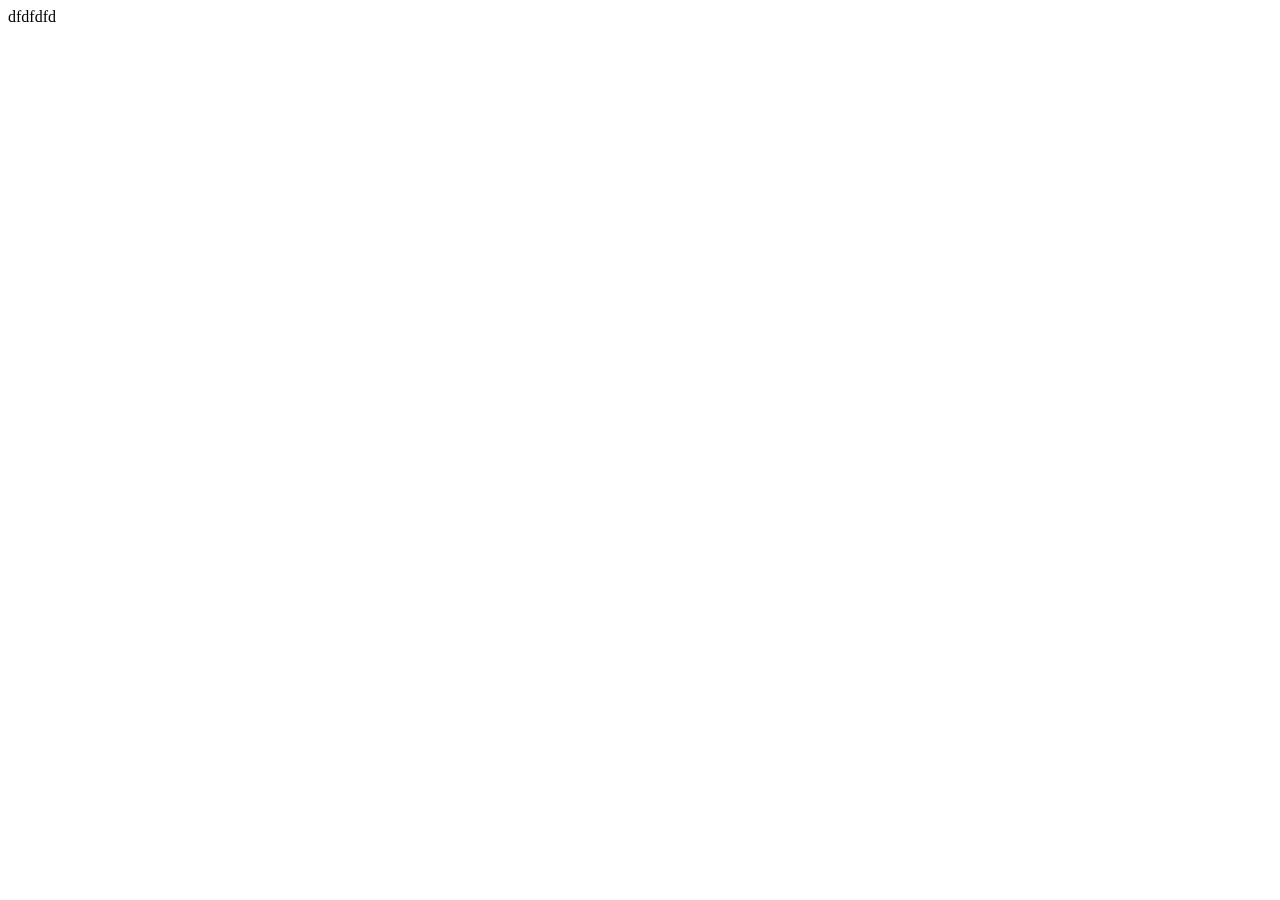
==== about.html @ da26d993 "layout" ====
<!DOCTYPE html>
<html lang="en">
  <head>
    <meta charset="UTF-8" />
    <meta name="viewport" content="width=device-width, initial-scale=1.0" />
    <title>About</title>
  </head>
  <body>
    <div>dfdfdfd</div>
  </body>
</html>
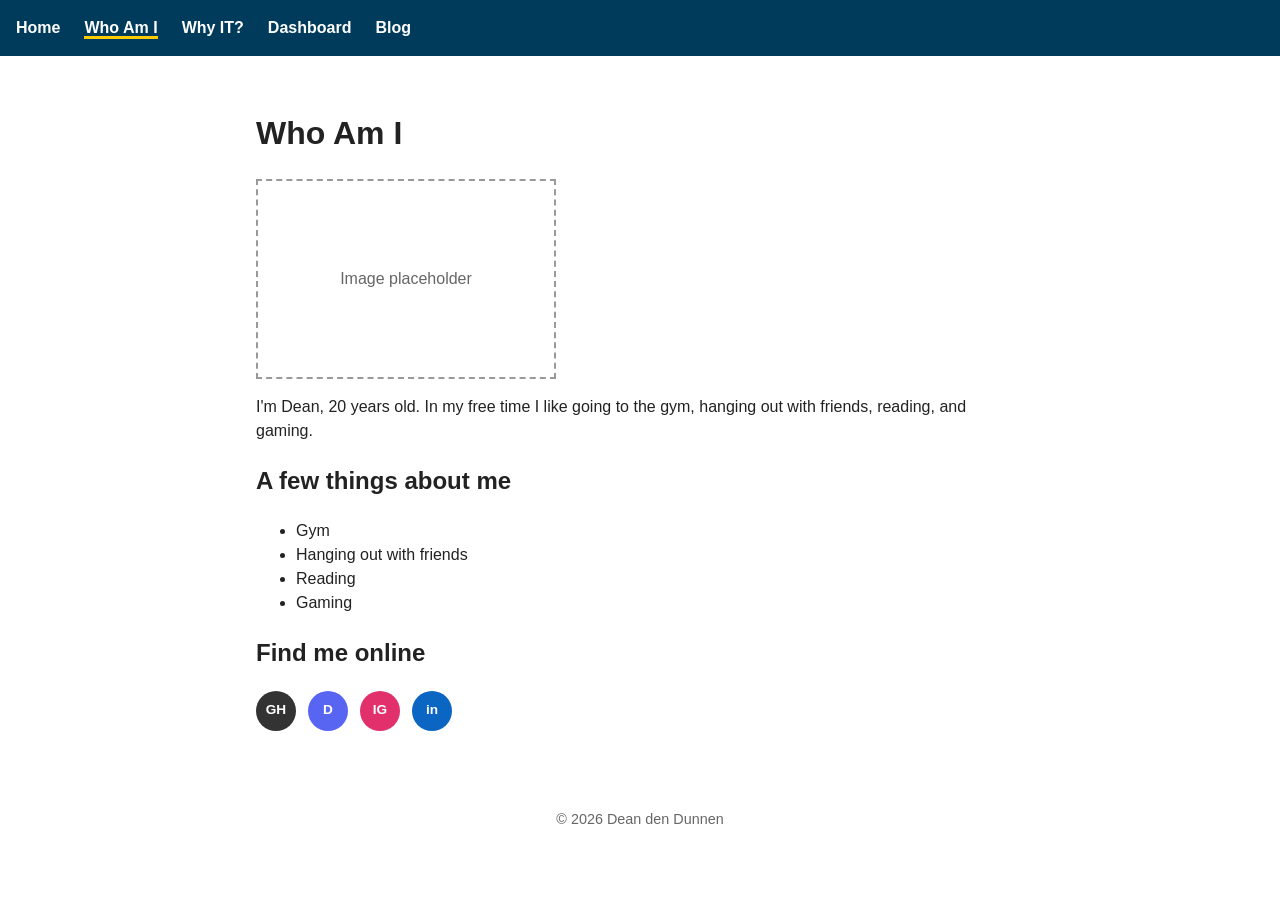
==== commit 925d91bc: "setup" ====
--- a/about.html
+++ b/about.html
@@ -1,11 +1,60 @@
-<!DOCTYPE html>
-<html lang="en">
-  <head>
-    <meta charset="UTF-8" />
-    <meta name="viewport" content="width=device-width, initial-scale=1.0" />
-    <title>About</title>
-  </head>
-  <body>
-    <div>dfdfdfd</div>
-  </body>
-</html>
+<!DOCTYPE html>
+<html lang="en">
+  <head>
+    <meta charset="UTF-8" />
+    <meta name="viewport" content="width=device-width, initial-scale=1.0" />
+    <title>Who Am I</title>
+    <link rel="stylesheet" href="css/style.css" />
+  </head>
+  <body>
+    <header>
+      <nav>
+        <ul>
+          <li><a href="index.html">Home</a></li>
+          <li><a href="about.html" aria-current="page">Who Am I</a></li>
+          <li><a href="why-it.html">Why IT?</a></li>
+          <li><a href="dashboard.html">Dashboard</a></li>
+          <li><a href="blog.html">Blog</a></li>
+        </ul>
+      </nav>
+    </header>
+    <main>
+      <h1>Who Am I</h1>
+
+      <!-- TODO: replace this with a real photo once you have one -->
+      <div class="image-placeholder">Image placeholder</div>
+
+      <p>
+        I'm Dean, 20 years old. In my free time I like going to the gym, hanging
+        out with friends, reading, and gaming.
+      </p>
+
+      <h2>A few things about me</h2>
+      <ul>
+        <li>Gym</li>
+        <li>Hanging out with friends</li>
+        <li>Reading</li>
+        <li>Gaming</li>
+      </ul>
+
+      <h2>Find me online</h2>
+      <ul class="socials">
+        <li>
+          <a class="social-icon github" href="https://github.com/deandendunnenzakelijk" target="_blank" rel="noopener noreferrer" aria-label="GitHub">GH</a>
+        </li>
+        <li>
+          <span class="social-icon discord" title="Discord: gengardean" aria-label="Discord username: gengardean">D</span>
+        </li>
+        <li>
+          <a class="social-icon instagram" href="https://www.instagram.com/deanprvs/" target="_blank" rel="noopener noreferrer" aria-label="Instagram">IG</a>
+        </li>
+        <li>
+          <a class="social-icon linkedin" href="https://www.linkedin.com/in/dean-den-dunnen/" target="_blank" rel="noopener noreferrer" aria-label="LinkedIn">in</a>
+        </li>
+      </ul>
+    </main>
+    <footer>
+      <p>&copy; 2026 Dean den Dunnen</p>
+    </footer>
+  </body>
+</html>
--- a/css/style.css
+++ b/css/style.css
@@ -0,0 +1,88 @@
+* {
+  box-sizing: border-box;
+}
+
+body {
+  margin: 0;
+  font-family: Arial, Helvetica, sans-serif; 
+  color: #222;
+  line-height: 1.5;
+}
+
+header {
+  background-color: #003b5c;
+  padding: 1rem;
+}
+
+nav ul {
+  list-style: none;   
+  display: flex;       
+  gap: 1.5rem;
+  margin: 0;
+  padding: 0;
+}
+
+nav a {
+  color: #fff;
+  text-decoration: none;
+  font-weight: bold;
+}
+
+nav a:hover {
+  text-decoration: underline;
+}
+
+nav a[aria-current="page"] {
+  border-bottom: 3px solid #ffcc00;
+}
+
+main {
+  max-width: 800px;
+  margin: 0 auto;   
+  padding: 2rem 1rem;
+}
+
+footer {
+  text-align: center;
+  padding: 1rem;
+  color: #666;
+  font-size: 0.9rem;
+}
+
+
+.image-placeholder {
+  width: 100%;
+  max-width: 300px;
+  height: 200px;
+  border: 2px dashed #999;
+  display: flex;
+  align-items: center;
+  justify-content: center;
+  color: #666;
+  margin: 1rem 0;
+}
+
+.socials {
+  list-style: none;
+  display: flex;
+  gap: 0.75rem;
+  padding: 0;
+}
+
+.social-icon {
+  display: inline-flex;
+  align-items: center;
+  justify-content: center;
+  width: 40px;
+  height: 40px;
+  border-radius: 50%;
+  color: #fff;
+  text-decoration: none;
+  font-weight: bold;
+  font-size: 0.85rem;
+}
+
+.social-icon.github { background-color: #333; }
+.social-icon.discord { background-color: #5865f2; }
+.social-icon.instagram { background-color: #e1306c; }
+.social-icon.linkedin { background-color: #0a66c2; }
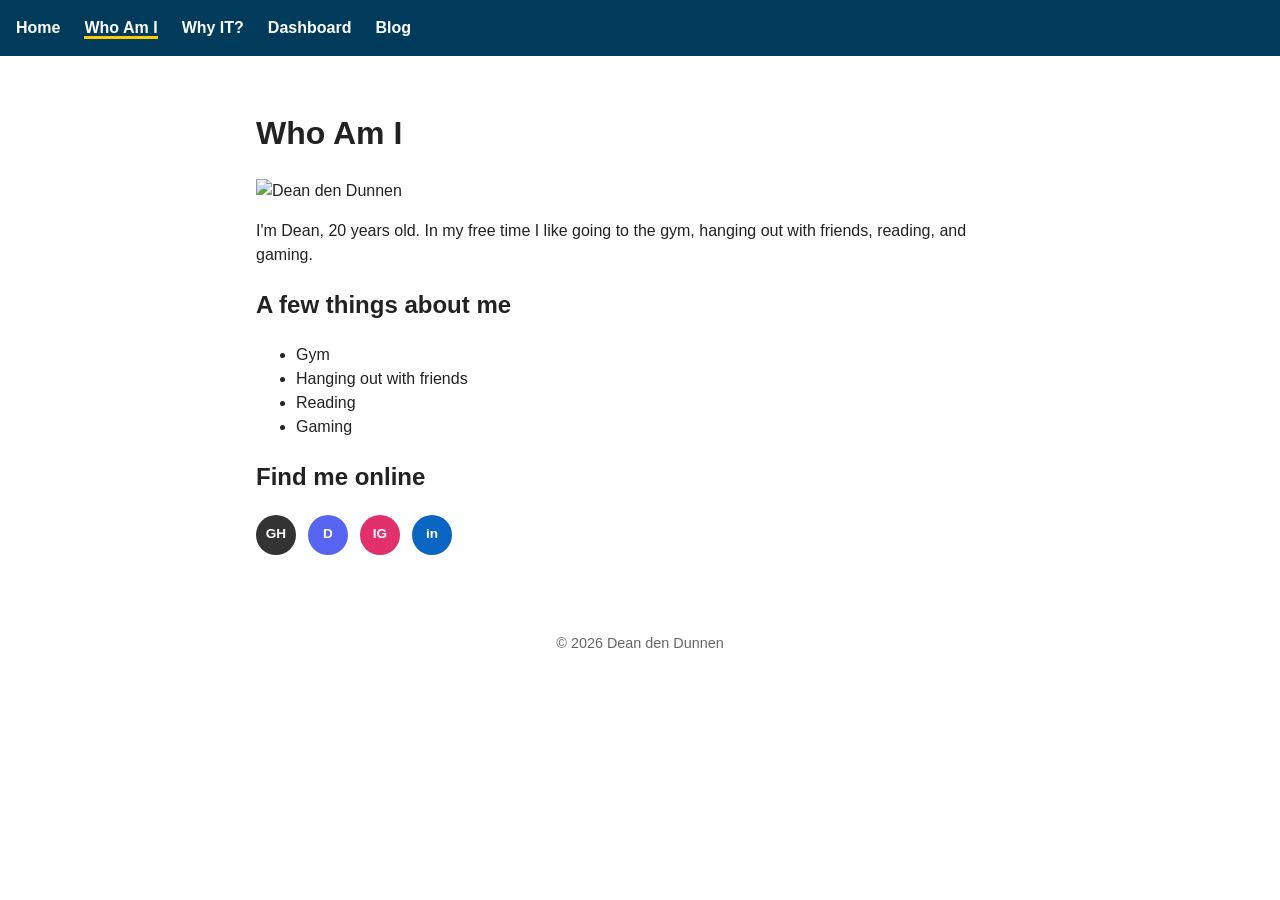
==== commit 38300561: "cleanup" ====
--- a/about.html
+++ b/about.html
@@ -21,8 +21,7 @@
     <main>
       <h1>Who Am I</h1>
 
-      <!-- TODO: replace this with a real photo once you have one -->
-      <div class="image-placeholder">Image placeholder</div>
+      <img src="img/profile-photo.jpg" alt="Dean den Dunnen" class="profile-photo" />
 
       <p>
         I'm Dean, 20 years old. In my free time I like going to the gym, hanging
--- a/css/style.css
+++ b/css/style.css
@@ -4,7 +4,7 @@
 
 body {
   margin: 0;
-  font-family: Arial, Helvetica, sans-serif; 
+  font-family: Arial, Helvetica, sans-serif;
   color: #222;
   line-height: 1.5;
 }
@@ -15,8 +15,8 @@
 }
 
 nav ul {
-  list-style: none;   
-  display: flex;       
+  list-style: none;
+  display: flex;
   gap: 1.5rem;
   margin: 0;
   padding: 0;
@@ -38,7 +38,7 @@
 
 main {
   max-width: 800px;
-  margin: 0 auto;   
+  margin: 0 auto;
   padding: 2rem 1rem;
 }
 
@@ -49,16 +49,10 @@
   font-size: 0.9rem;
 }
 
-
-.image-placeholder {
-  width: 100%;
+.profile-photo {
   max-width: 300px;
-  height: 200px;
-  border: 2px dashed #999;
-  display: flex;
-  align-items: center;
-  justify-content: center;
-  color: #666;
+  height: auto;
+  display: block;
   margin: 1rem 0;
 }
 
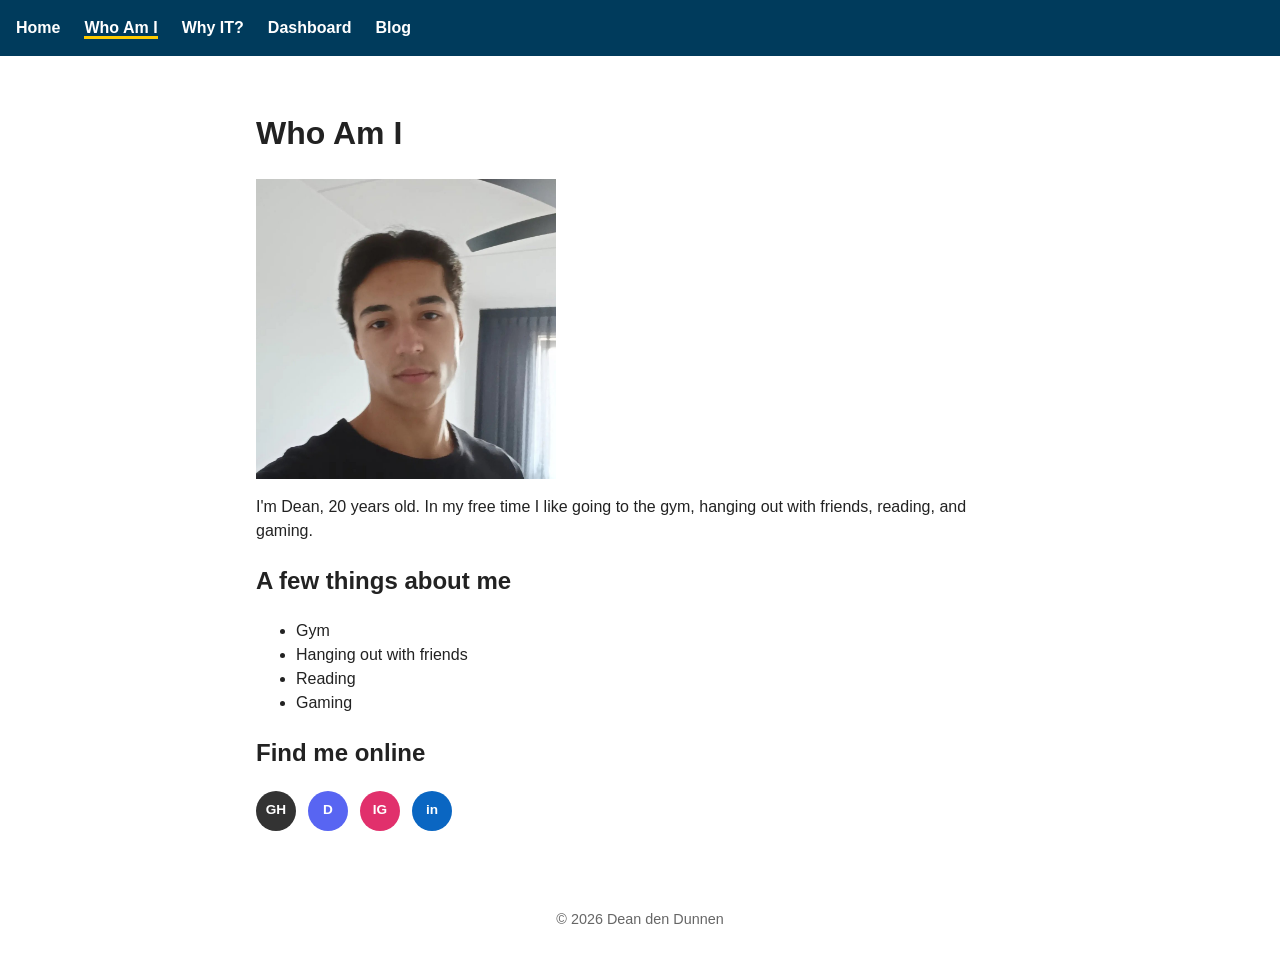
==== commit ac6b0f20: "Add profile photo" ====
--- a/about.html
+++ b/about.html
@@ -21,7 +21,7 @@
     <main>
       <h1>Who Am I</h1>
 
-      <img src="img/profile-photo.jpg" alt="Dean den Dunnen" class="profile-photo" />
+      <img src="img/profile.jpg" alt="Dean den Dunnen" class="profile-photo" />
 
       <p>
         I'm Dean, 20 years old. In my free time I like going to the gym, hanging
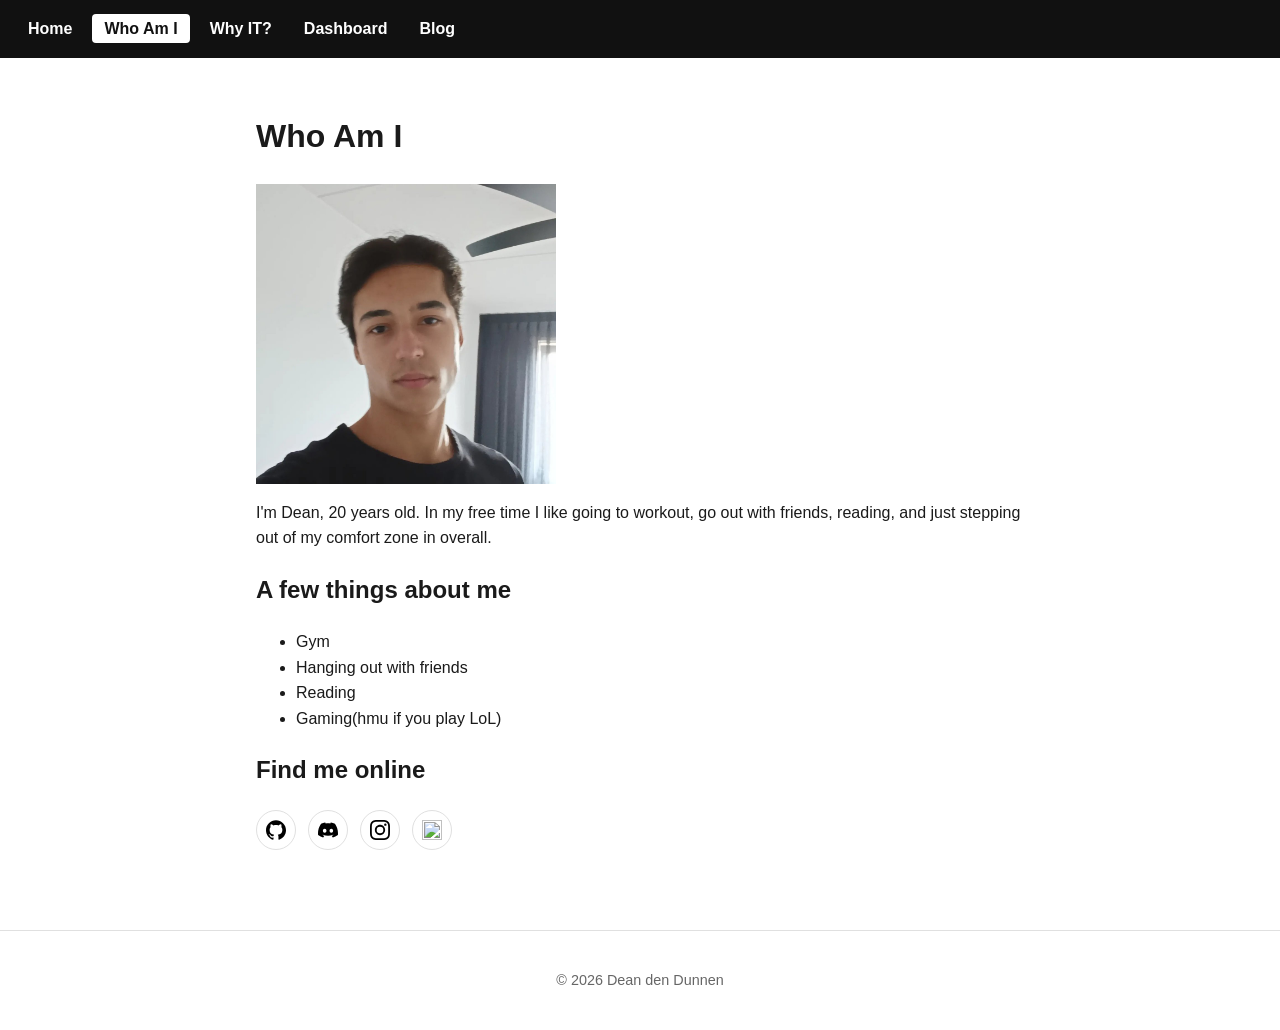
==== commit c5752891: "upd 17-09-2026" ====
--- a/about.html
+++ b/about.html
@@ -24,8 +24,8 @@
       <img src="img/profile.jpg" alt="Dean den Dunnen" class="profile-photo" />
 
       <p>
-        I'm Dean, 20 years old. In my free time I like going to the gym, hanging
-        out with friends, reading, and gaming.
+        I'm Dean, 20 years old. In my free time I like going to workout, go
+        out with friends, reading, and just stepping out of my comfort zone in overall.
       </p>
 
       <h2>A few things about me</h2>
@@ -33,22 +33,30 @@
         <li>Gym</li>
         <li>Hanging out with friends</li>
         <li>Reading</li>
-        <li>Gaming</li>
+        <li>Gaming(hmu if you play LoL)</li>
       </ul>
 
       <h2>Find me online</h2>
       <ul class="socials">
         <li>
-          <a class="social-icon github" href="https://github.com/deandendunnenzakelijk" target="_blank" rel="noopener noreferrer" aria-label="GitHub">GH</a>
+          <a href="https://github.com/deandendunnenzakelijk" target="_blank" rel="noopener noreferrer" aria-label="GitHub">
+            <img src="img/icons/github.svg" alt="" class="social-icon" />
+          </a>
         </li>
         <li>
-          <span class="social-icon discord" title="Discord: gengardean" aria-label="Discord username: gengardean">D</span>
+          <span title="Discord: gengardean" aria-label="Discord username: gengardean">
+            <img src="img/icons/discord.svg" alt="" class="social-icon" />
+          </span>
         </li>
         <li>
-          <a class="social-icon instagram" href="https://www.instagram.com/deanprvs/" target="_blank" rel="noopener noreferrer" aria-label="Instagram">IG</a>
+          <a href="https://www.instagram.com/deanprvs/" target="_blank" rel="noopener noreferrer" aria-label="Instagram">
+            <img src="img/icons/instagram.svg" alt="" class="social-icon" />
+          </a>
         </li>
         <li>
-          <a class="social-icon linkedin" href="https://www.linkedin.com/in/dean-den-dunnen/" target="_blank" rel="noopener noreferrer" aria-label="LinkedIn">in</a>
+          <a href="https://www.linkedin.com/in/dean-den-dunnen/" target="_blank" rel="noopener noreferrer" aria-label="LinkedIn">
+            <img src="img/icons/linkedin.svg" alt="" class="social-icon" />
+          </a>
         </li>
       </ul>
     </main>
--- a/css/style.css
+++ b/css/style.css
@@ -5,35 +5,39 @@
 body {
   margin: 0;
   font-family: Arial, Helvetica, sans-serif;
-  color: #222;
-  line-height: 1.5;
+  color: #1a1a1a;
+  background-color: #ffffff;
+  line-height: 1.6;
 }
 
 header {
-  background-color: #003b5c;
+  background-color: #111111;
   padding: 1rem;
 }
 
 nav ul {
   list-style: none;
   display: flex;
-  gap: 1.5rem;
+  gap: 0.5rem;
   margin: 0;
   padding: 0;
 }
 
 nav a {
-  color: #fff;
+  color: #ffffff;
   text-decoration: none;
   font-weight: bold;
+  padding: 0.35rem 0.75rem;
+  border-radius: 4px;
 }
 
 nav a:hover {
-  text-decoration: underline;
+  background-color: #333333;
 }
 
 nav a[aria-current="page"] {
-  border-bottom: 3px solid #ffcc00;
+  color: #111111;
+  background-color: #ffffff;
 }
 
 main {
@@ -44,9 +48,11 @@
 
 footer {
   text-align: center;
-  padding: 1rem;
-  color: #666;
+  padding: 1.5rem 1rem;
+  color: #666666;
   font-size: 0.9rem;
+  border-top: 1px solid #e0e0e0;
+  margin-top: 2rem;
 }
 
 .profile-photo {
@@ -56,6 +62,58 @@
   margin: 1rem 0;
 }
 
+.hero {
+  text-align: center;
+}
+
+.hero-photo {
+  width: 160px;
+  height: 160px;
+  border-radius: 50%;
+  object-fit: cover;
+  margin: 0 auto 1rem;
+  display: block;
+}
+
+.hero .tagline {
+  color: #666666;
+  text-transform: uppercase;
+  letter-spacing: 0.05em;
+  font-size: 0.9rem;
+  margin-top: 0;
+}
+
+.tags {
+  list-style: none;
+  display: flex;
+  flex-wrap: wrap;
+  justify-content: center;
+  gap: 0.5rem;
+  padding: 0;
+  margin: 1.5rem 0;
+}
+
+.tags li {
+  border: 1px solid #e0e0e0;
+  border-radius: 999px;
+  padding: 0.3rem 0.9rem;
+  font-size: 0.9rem;
+}
+
+.button {
+  display: inline-block;
+  background-color: #111111;
+  color: #ffffff;
+  text-decoration: none;
+  padding: 0.6rem 1.5rem;
+  border-radius: 4px;
+  font-weight: bold;
+}
+
+.button:hover {
+  background-color: #333333;
+}
+
 .socials {
   list-style: none;
   display: flex;
@@ -63,20 +121,22 @@
   padding: 0;
 }
 
-.social-icon {
+.socials a,
+.socials span {
   display: inline-flex;
   align-items: center;
   justify-content: center;
   width: 40px;
   height: 40px;
+  border: 1px solid #e0e0e0;
   border-radius: 50%;
-  color: #fff;
-  text-decoration: none;
-  font-weight: bold;
-  font-size: 0.85rem;
 }
 
-.social-icon.github { background-color: #333; }
-.social-icon.discord { background-color: #5865f2; }
-.social-icon.instagram { background-color: #e1306c; }
-.social-icon.linkedin { background-color: #0a66c2; }
+.socials a:hover {
+  background-color: #f2f2f2;
+}
+
+.social-icon {
+  width: 20px;
+  height: 20px;
+}
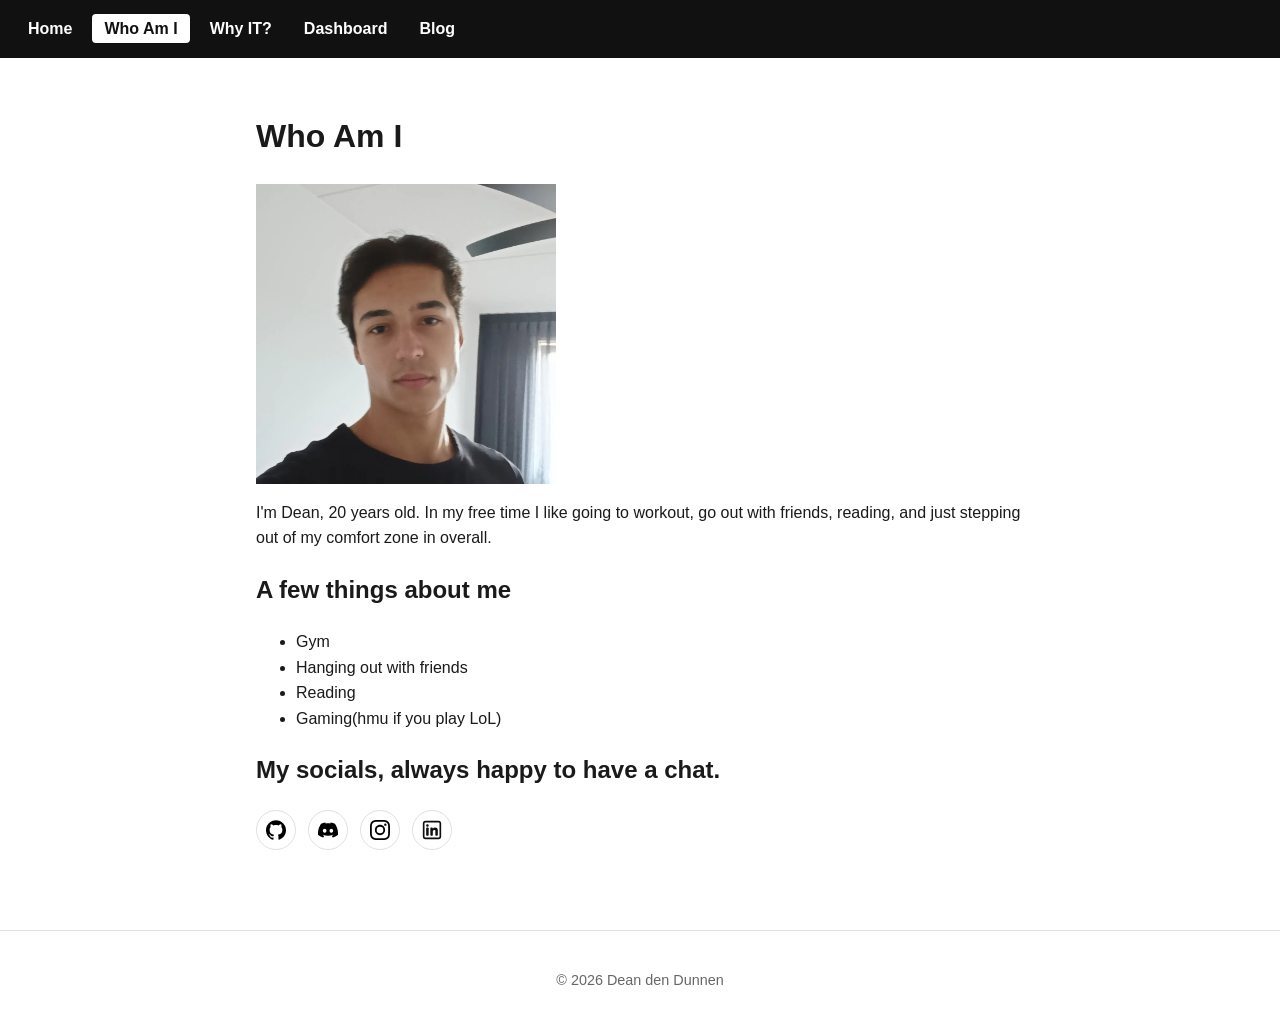
==== commit f821f7a7: "upd 17-09-2026" ====
--- a/about.html
+++ b/about.html
@@ -36,7 +36,7 @@
         <li>Gaming(hmu if you play LoL)</li>
       </ul>
 
-      <h2>Find me online</h2>
+      <h2>My socials, always happy to have a chat.</h2>
       <ul class="socials">
         <li>
           <a href="https://github.com/deandendunnenzakelijk" target="_blank" rel="noopener noreferrer" aria-label="GitHub">
@@ -44,8 +44,9 @@
           </a>
         </li>
         <li>
-          <span title="Discord: gengardean" aria-label="Discord username: gengardean">
+          <span class="discord-badge" tabindex="0" aria-label="Discord username: gengardean">
             <img src="img/icons/discord.svg" alt="" class="social-icon" />
+            <span class="tooltip" aria-hidden="true">gengardean</span>
           </span>
         </li>
         <li>
--- a/css/style.css
+++ b/css/style.css
@@ -29,6 +29,7 @@
   font-weight: bold;
   padding: 0.35rem 0.75rem;
   border-radius: 4px;
+  transition: background-color 0.15s ease;
 }
 
 nav a:hover {
@@ -64,40 +65,33 @@
 
 .hero {
   text-align: center;
+  padding-top: 1rem;
 }
 
-.hero-photo {
-  width: 160px;
-  height: 160px;
-  border-radius: 50%;
-  object-fit: cover;
-  margin: 0 auto 1rem;
-  display: block;
+.hero h1 {
+  margin-bottom: 0.5rem;
+  font-size: 2.5rem;
+  letter-spacing: -0.01em;
 }
 
 .hero .tagline {
   color: #666666;
-  text-transform: uppercase;
-  letter-spacing: 0.05em;
-  font-size: 0.9rem;
-  margin-top: 0;
+  letter-spacing: 0.02em;
+  font-size: 1rem;
+  margin: 0 0 0.35rem;
 }
 
-.tags {
-  list-style: none;
-  display: flex;
-  flex-wrap: wrap;
-  justify-content: center;
-  gap: 0.5rem;
-  padding: 0;
-  margin: 1.5rem 0;
+.hero .tagline:first-of-type {
+  color: #333333;
+  font-weight: 600;
+  text-transform: uppercase;
+  font-size: 0.95rem;
+  letter-spacing: 0.08em;
 }
 
-.tags li {
-  border: 1px solid #e0e0e0;
-  border-radius: 999px;
-  padding: 0.3rem 0.9rem;
+.hero .tagline:last-of-type {
   font-size: 0.9rem;
+  margin-bottom: 1.75rem;
 }
 
 .button {
@@ -108,10 +102,12 @@
   padding: 0.6rem 1.5rem;
   border-radius: 4px;
   font-weight: bold;
+  transition: background-color 0.15s ease, transform 0.15s ease;
 }
 
 .button:hover {
   background-color: #333333;
+  transform: translateY(-1px);
 }
 
 .socials {
@@ -132,6 +128,10 @@
   border-radius: 50%;
 }
 
+.socials a {
+  transition: background-color 0.15s ease;
+}
+
 .socials a:hover {
   background-color: #f2f2f2;
 }
@@ -140,3 +140,31 @@
   width: 20px;
   height: 20px;
 }
+
+.discord-badge {
+  position: relative;
+}
+
+.discord-badge .tooltip {
+  position: absolute;
+  bottom: 125%;
+  left: 50%;
+  transform: translateX(-50%);
+  background-color: #111111;
+  color: #ffffff;
+  font-size: 0.85rem;
+  padding: 0.4rem 0.9rem;
+  border-radius: 4px;
+  white-space: nowrap;
+  width: max-content;
+  opacity: 0;
+  visibility: hidden;
+  transition: opacity 0.15s ease;
+  pointer-events: none;
+}
+
+.discord-badge:hover .tooltip,
+.discord-badge:focus-visible .tooltip {
+  opacity: 1;
+  visibility: visible;
+}
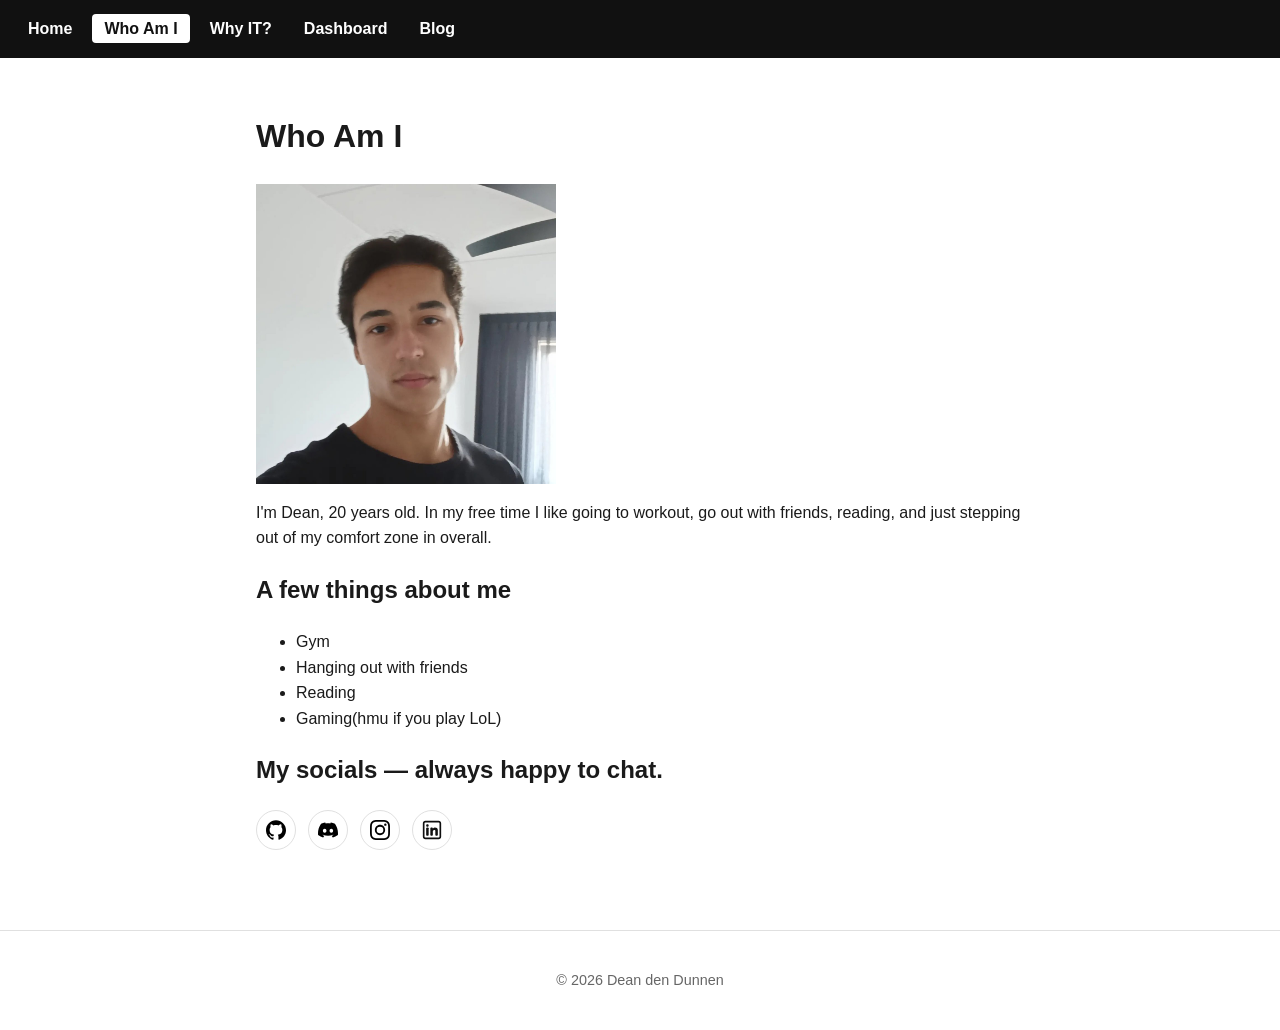
==== commit bc3565fd: "upd 17-09-2026" ====
--- a/about.html
+++ b/about.html
@@ -36,7 +36,7 @@
         <li>Gaming(hmu if you play LoL)</li>
       </ul>
 
-      <h2>My socials, always happy to have a chat.</h2>
+      <h2>My socials — always happy to chat.</h2>
       <ul class="socials">
         <li>
           <a href="https://github.com/deandendunnenzakelijk" target="_blank" rel="noopener noreferrer" aria-label="GitHub">
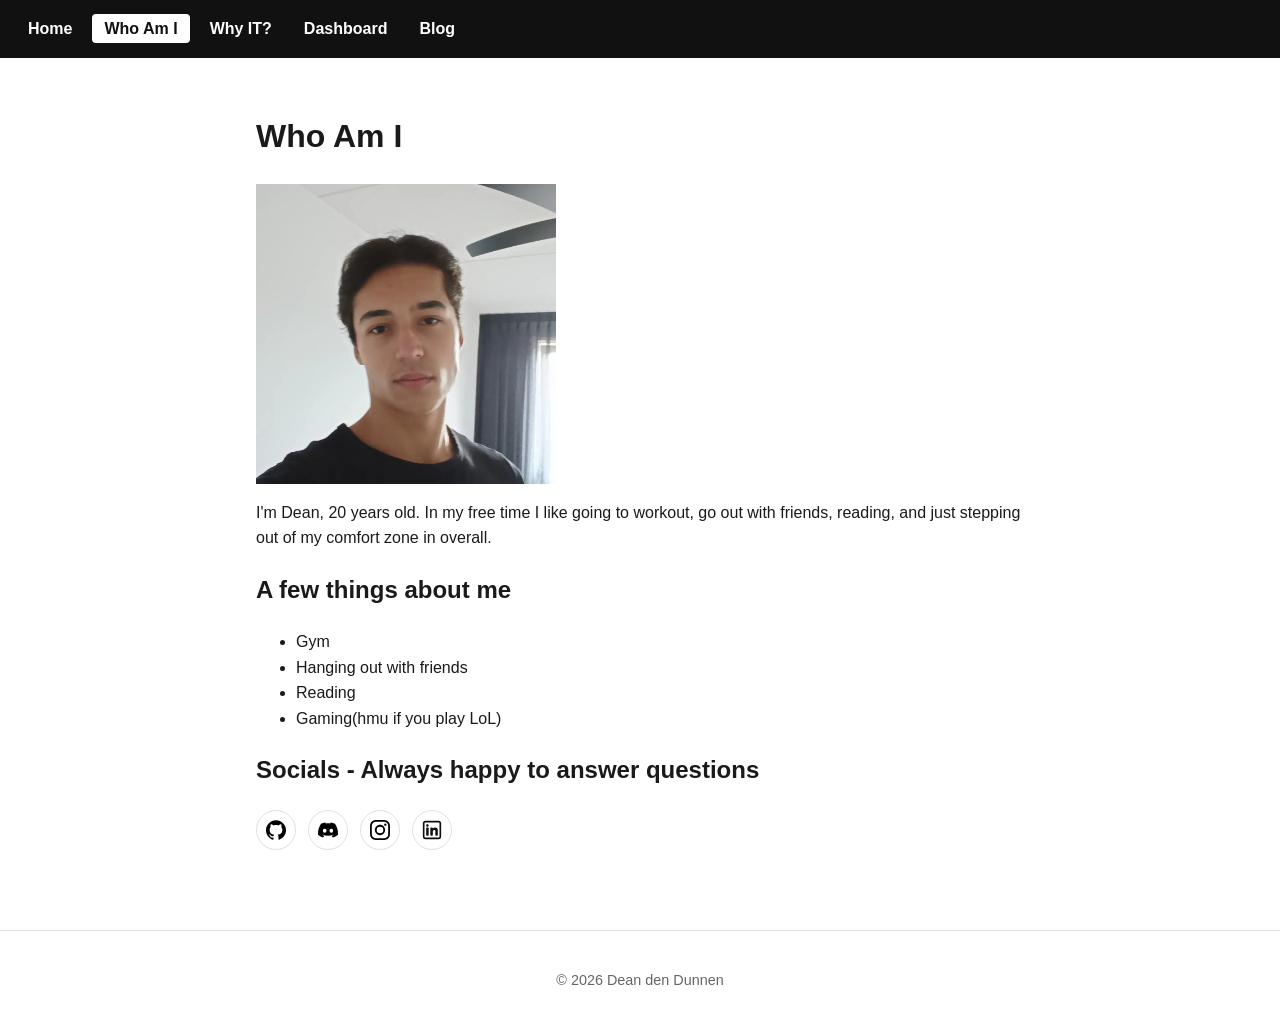
==== commit 4a8496e5: "upd 17-09-2026" ====
--- a/about.html
+++ b/about.html
@@ -36,7 +36,7 @@
         <li>Gaming(hmu if you play LoL)</li>
       </ul>
 
-      <h2>My socials — always happy to chat.</h2>
+      <h2>Socials - Always happy to answer questions</h2>
       <ul class="socials">
         <li>
           <a href="https://github.com/deandendunnenzakelijk" target="_blank" rel="noopener noreferrer" aria-label="GitHub">
